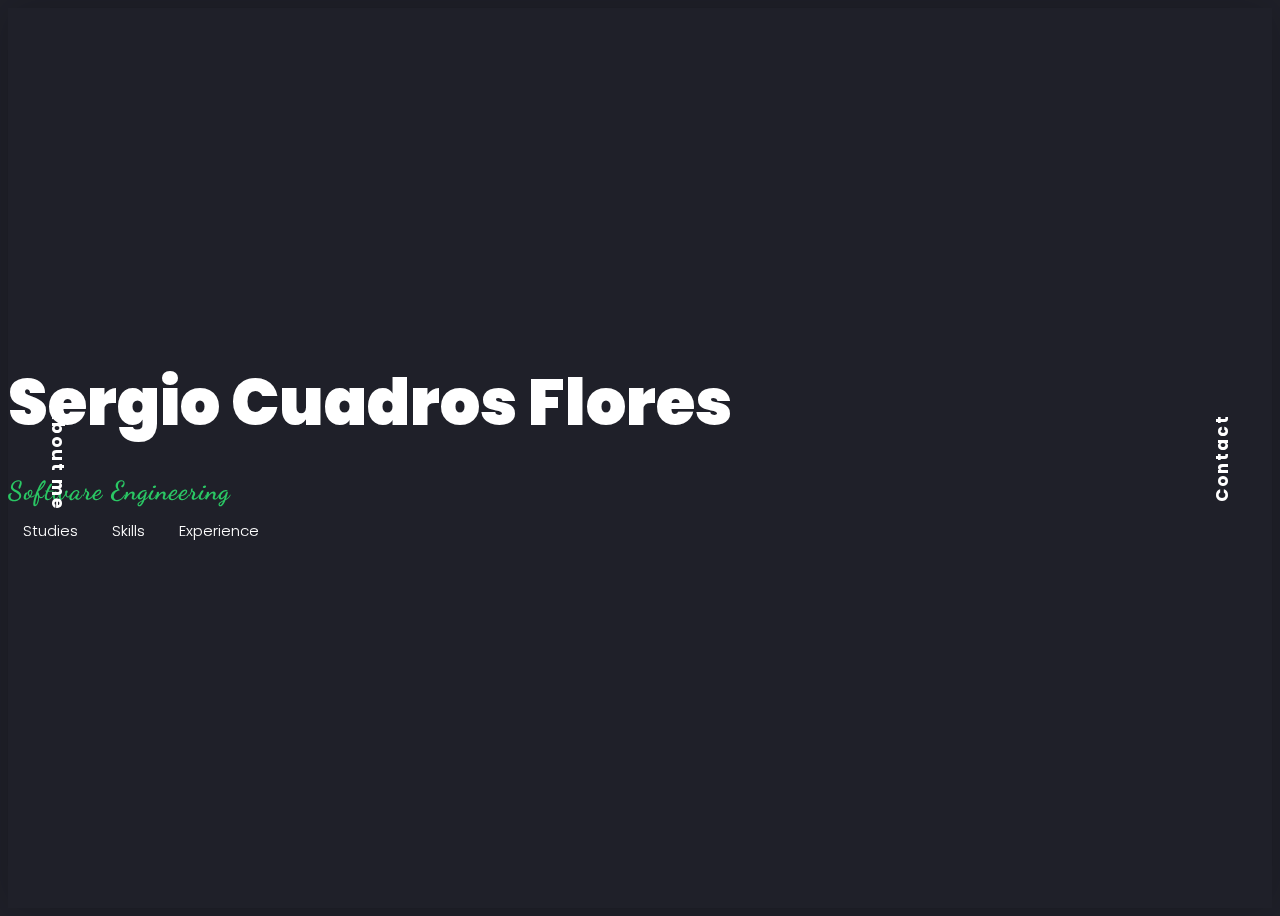
==== index.html @ ff131cdb "Add files via upload" ====
<!DOCTYPE html>
<html lang="en">
<head>
    <meta charset="UTF-8">
    <meta http-equiv="X-UA-Compatible" content="IE=edge">
    <meta name="viewport" content="width=device-width, initial-scale=1.0">
    <link href="https://cdn.jsdelivr.net/npm/bootstrap@5.1.3/dist/css/bootstrap.min.css" 
	rel="stylesheet" integrity="sha384-1BmE4kWBq78iYhFldvKuhfTAU6auU8tT94WrHftjDbrCEXSU1oBoqyl2QvZ6jIW3" crossorigin="anonymous">    <link href="estilos.css" rel="stylesheet">
    <link rel="stylesheet" type="text/css" href="style.css" />    <link href="content.js">
    <link rel="stylesheet" type="text/css" href="content.js" media="screen" />
    <title>Sergio Cuadros Flores</title>
    
</head>
<body>
    <div class="hero-section">
        <div class="about-text hover-targer">About me</div>
        <div class="contact-text hover-target">Contact</div>
        <div class="section-center">
            <div class="container-fluid">
                <div class="row justify-content-center">
                    <div class="col-12 text-center">
                        <h1>Sergio Cuadros Flores</h1>
                    </div>
                    <div class="col-12 text-center mb-2">
                        <div class="dancing">Software Engineering</div>
                    </div>
                    <div class="col-12 text-center mt-4 mt-lg-5">
                        <p>
                            <span class="Studies hover-target"> Studies</span>
                            <span class="Skills hover-target"> Skills</span>
                            <span class="Experience hover-target"> Experience</span>
                        </p>
                    </div>
                </div>
            </div>
        </div>
    </div>
        <!--
        -->
</body>
</html>
---- style.css ----
@import url("https://fonts.googleapis.com/css?family=Poppins:100,100i,200,200i,300,300i,400,400i,500,500i,600,600i,700,700i,800,800i,900,900i");
 @import url("https://fonts.googleapis.com/css?family=Dancing+Script:400,700");

body {
    font-family: "Poppins", sans-serif;
    font-weight: 300;
    font-size: 15px;
    line-height: 1.6;
    color: #fff;
    background-color: #1f2029;
    overflow: hidden;
    height: 100vh;
    -webkit-transition: all 300ms linear;
    transition: all 300ms linear;
    perspective: 800px;
}
a{
    cursor: pointer;
}
a:hover{
    text-decoration: none;
}
::selection{
    color: #c4c3ca;
    background-color: black;
}


/* Estilo Primario

*/

.about-text{
    position: absolute;
    font-size: 17px;
    line-height: 20px;
    font-weight: 700;
    color:white;
    letter-spacing: 2px;
    top: 50%;
    left: 40px;
    cursor: pointer;
    z-index: 2;
    -webkit-writing-mode: vertical-lr;
    writing-mode: vertical-lr;
    transform: translateY(-50%);
    -webkit-transition: all 200ms linear;
    transition: all 200ms linear;
}
.about-text::before{
    position: absolute;
    content: "";
    top:50%;
    left: -25px;
    height: 30px;
    width: 30px;
    margin-top: -15px;
    z-index: -1;
    background-repeat: no-repeat;
    background-position: center;
    background-size: 30px 30px;
    background-image: url("http://www.ivang-design.com/svg-load/portfolio/left.svg");
    opacity:0.2;
    -webkit-transition: all 200ms linear;
    transition: all 200ms linear;
}

.about-text:hover:before {
    opacity: 1;
    left: -30px;
}

.hero-section {
    position: relative;
    width: 100%;
    display: block;
    overflow: hidden;
    height: 100vh;
    background-image: url(background.jpg);
    background-size: cover;
    background-position: center;
    transform: scale(1) rotateX(0);
    box-shadow: 0 0 40px rgba(0, 0, 0, 0.2);
    -webkit-transition: all 300ms linear;
    transition: all 300ms linear;
    -webkit-transition-delay: 400ms;
    transition-delay: 400ms;
    transform-origin: center top;
    background-attachment: fixed;
}

.hero-section h1{
    /*color: rgb(198, 74, 74);*/
    color: white;
    font-size: 5vw;
    line-height: 1;
    font-weight: 900;
}
.hero-section p span {
    margin-left: 15px;
    margin-right: 15px;
    position: relative;
    display: inline-block;
    cursor: pointer;
    padding-bottom: 30px;
}
.hero-section p span::before{
    position: absolute;
    content: "";
    bottom: 10px;
    left: 50%;
    height: 30px;
    width: 30px;
    margin-left: -15px;
    z-index: -1;
    background-repeat: no-repeat;
    background-position: center;
    background-size: 30px 30px;
    background-image: url("http://www.ivang-design.com/svg-load/portfolio/down.svg");
    opacity: 0.2;
    -webkit-transition: all 200ms linear;
    transition: all 200ms linear;
}
.hero-section p span:hover::before{
    opacity: 1;
    bottom: 5px;
}
.hero-section .dancing{
    font-family: "Dancing Script", cursive;
    letter-spacing: 1px;
    color: #2ac764;
    font-size: 26px;
    line-height: 1;
    font-weight: 700;
}
@media screen and (max-width: 580px) {
    .hero-section .dancing {
      font-size: 18px;
    }
}
.contact-text{
    position: absolute;
    font-size: 17px;
    line-height: 20px;
    font-weight: 700;
    color: white;
    letter-spacing: 2px;
    top: 50%;
    right: 40px;
    cursor: pointer;
    z-index: 2;
    -webkit-writing-mode: vertical-lr;
    writing-mode: vertical-lr;
    transform: translateY(-50%) rotate(180deg);
    -webkit-transition: all 200ms linear;
    transition: all 200ms linear;
}
.contact-text::before{
    position: absolute;
    content: "";
    top: 50%;
    left: -25px;
    height: 30px;
    width: 30px;
    margin-top: -15px;
    z-index: -1;
    background-repeat: no-repeat;
    background-position: center;
    background-size: 30px 30px;
    background-image: url("http://www.ivang-design.com/svg-load/portfolio/left.svg");
    opacity: 0.2;
    -webkit-transition: all 200ms linear;
    transition: all 200ms linear;
}
.contact-text:hover:before {
    opacity: 1;
    left: -30px;
}

.section-center {
    position: absolute;
    width: 100%;
    left: 0;
    top: 50%;
    transform: translateY(-50%);
    z-index: 1;
}

body.Studies-on .hero-section{
    transform: rotateX(-10deg);
    -webkit-transition-delay: 0ms;
    transition-delay: 0ms;
}
body.Skills-on .hero-section{
    transform: rotateX(-10deg);
    -webkit-transition-delay: 0ms;
    transition-delay: 0ms;
}
body.Experience-on .hero-section{
    transform: rotateX(-10deg);
    -webkit-transition-delay: 0ms;
    transition-delay: 0ms;
}
.Studies-section p,
.Skills-section p,
.Experience-section p{
    font-size: 14px;
    line-height: 1.7;
    letter-spacing: 1px;
}

.Studies-section p span,
.Skills-section p span,
.Experience-section p span{
    font-size: 20px;
    line-height: 1.3;
    font-weight: 700;
    color: blueviolet;
}

.Studies-section,
.Skills-section,
.Experience-section {
    position: fixed;
    top: 100%;
    left: 0;
    padding: 100px 0;
    width: 100%;
    height: 100vh;
    display: block;
    overflow-x: hidden;
    overflow-y: auto;
    background-color: rgb(79, 86, 151);
    -webkit-transition: all 300ms linear;
    transition: all 300ms linear;
    z-index: 10;
}
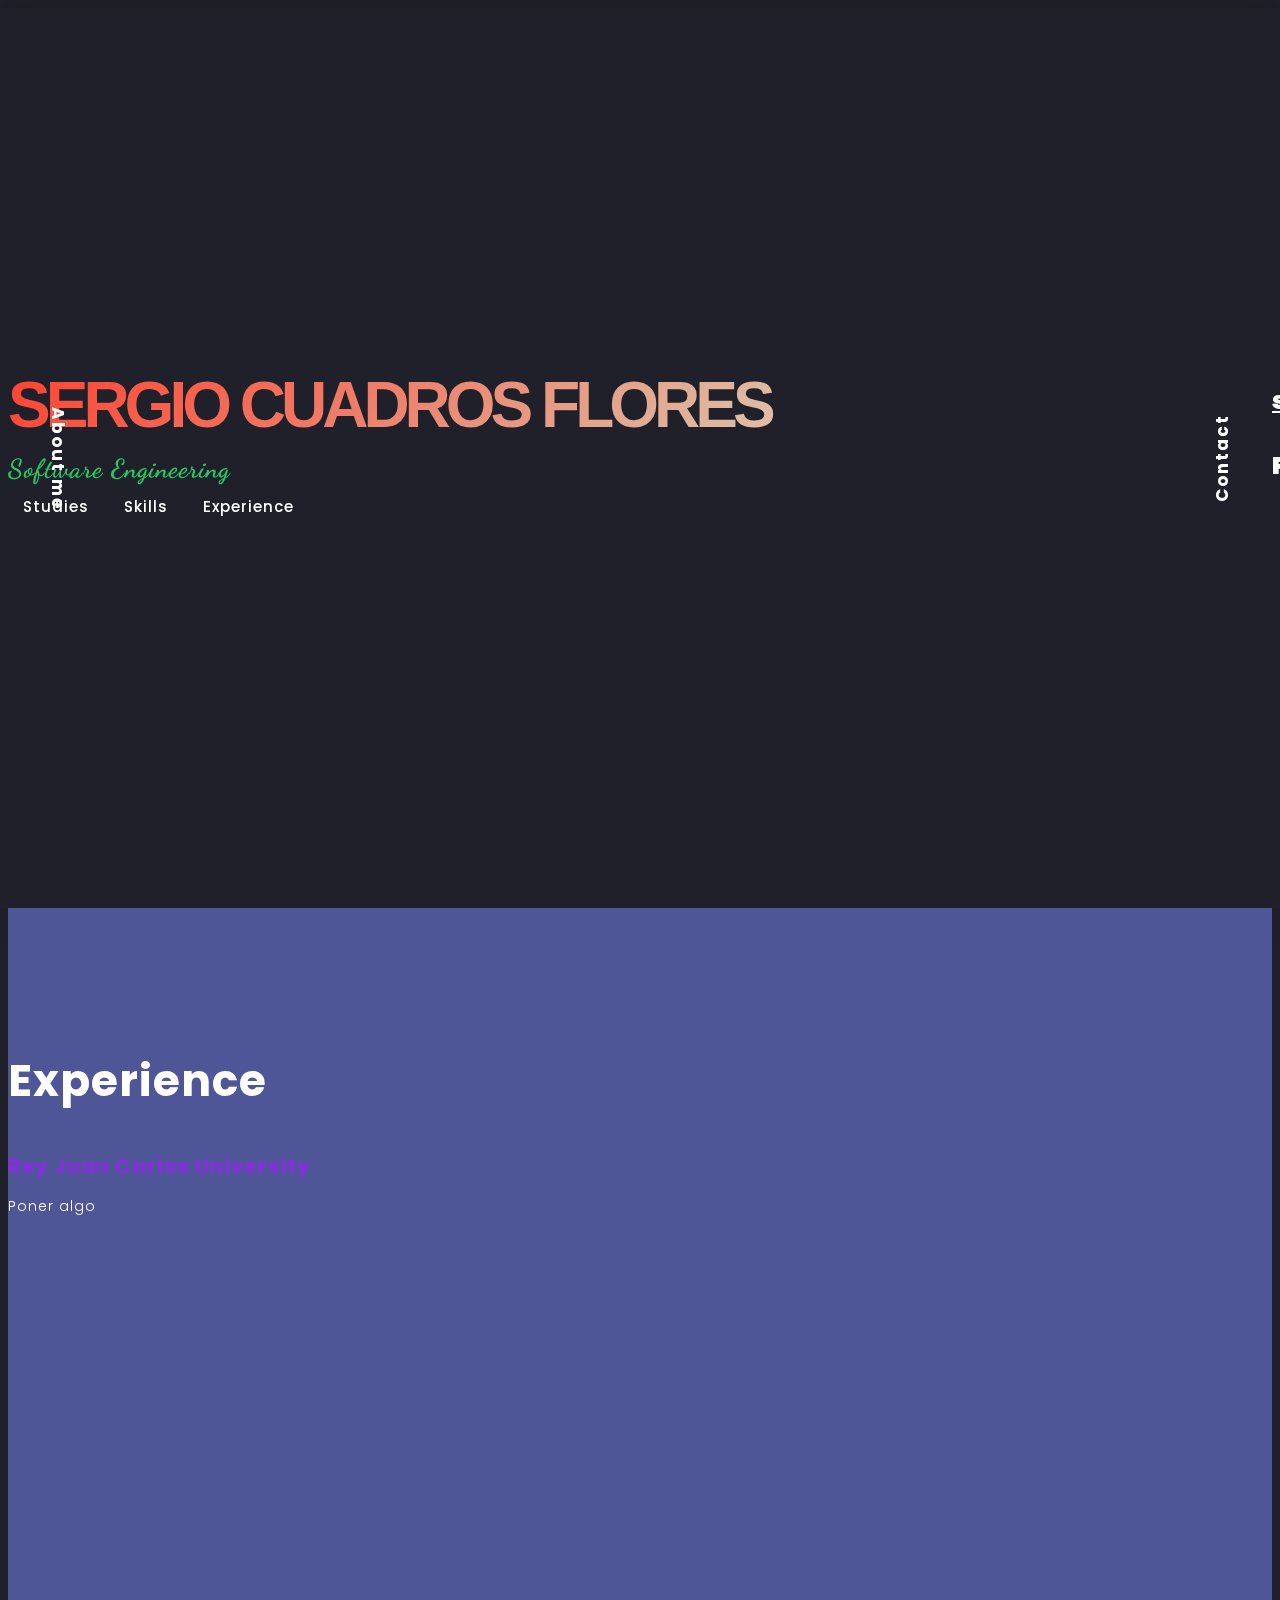
==== commit 50aa5fbf: "Basic mode" ====
--- a/index.html
+++ b/index.html
@@ -5,13 +5,12 @@
     <meta http-equiv="X-UA-Compatible" content="IE=edge">
     <meta name="viewport" content="width=device-width, initial-scale=1.0">
     <link href="https://cdn.jsdelivr.net/npm/bootstrap@5.1.3/dist/css/bootstrap.min.css" 
-	rel="stylesheet" integrity="sha384-1BmE4kWBq78iYhFldvKuhfTAU6auU8tT94WrHftjDbrCEXSU1oBoqyl2QvZ6jIW3" crossorigin="anonymous">    <link href="estilos.css" rel="stylesheet">
-    <link rel="stylesheet" type="text/css" href="style.css" />    <link href="content.js">
-    <link rel="stylesheet" type="text/css" href="content.js" media="screen" />
+	rel="stylesheet" integrity="sha384-1BmE4kWBq78iYhFldvKuhfTAU6auU8tT94WrHftjDbrCEXSU1oBoqyl2QvZ6jIW3" crossorigin="anonymous">  
+    <link rel="stylesheet" type="text/css" href="style.css" />   
     <title>Sergio Cuadros Flores</title>
     
 </head>
-<body>
+<body class="">
     <div class="hero-section">
         <div class="about-text hover-targer">About me</div>
         <div class="contact-text hover-target">Contact</div>
@@ -19,7 +18,7 @@
             <div class="container-fluid">
                 <div class="row justify-content-center">
                     <div class="col-12 text-center">
-                        <h1>Sergio Cuadros Flores</h1>
+                        <div class="title-name">Sergio Cuadros Flores</div>
                     </div>
                     <div class="col-12 text-center mb-2">
                         <div class="dancing">Software Engineering</div>
@@ -35,7 +34,107 @@
             </div>
         </div>
     </div>
-        <!--
-        -->
+        
+    <div class="about-section">
+        <div class="about-close hover-target"></div>
+        <div class="section-center">
+            <div class="container">
+                <div class="row justify-content-center">
+                    <div class="col-12 text-center">
+                        <img src="Sergio.jpg" alt="">
+                    </div>
+                    <div class="col-lg-8 text-center-mt-4">
+                        <p> ESCRIBIR AQUI EL ABOUT ME </p>
+                    </div>
+                    <div class="col-12 text-center">
+                        <p><span>Sergio Cuadros Flores</span></p>
+                    </div>
+                </div>
+            </div>
+        </div>
+    </div>
+
+    <div class="contact-section">
+        <div class="contact-close hover-target"></div>
+        <div class="section-center">
+            <div class="container">
+                <div class="row justify-content-center">
+                    <div class="col-12 text-center">
+                        <a href="#" class="hover-target">sercua.flores@gmail.com</a>
+                        <p> Phone Number: +34 689 64 90 40 </p>
+                    </div>
+                    <div class="col-12 text-center social mt-4">
+                        <a href="https://github.com/scuadrosf" class="hover-target" target="_blank">GitHub</a>
+                        <a href="https://www.linkedin.com/in/sergio-cuadros-flores-0595b4213/" class="hover-target" target="_blank" >LinkedIn</a>
+                    </div>
+                </div>
+            </div>
+        </div>
+    </div>
+
+    <div class="Studies-section">
+        <div class="Studies-close hover-target"></div>
+        <div class="container">
+            <div class="row justify-content-center">
+                <div class="col-12 text-center">
+                    <h3>Studies</h3>
+                </div>
+                <div class="col-12 mt-3 text-center">
+                    <p><span>Rey Juan Carlos University</span></p>
+                </div>
+                <div class="col-12 text-center">
+                    <p>
+                        Poner algo
+                    </p>
+                </div>
+            </div>
+        </div>
+    </div>
+    <div class="Skills-section">
+        <div class="Skills-close hover-target"></div>
+        <div class="container">
+            <div class="row justify-content-center">
+                <div class="col-12 text-center">
+                    <h3>Skills</h3>
+                </div>
+                <div class="col-12 mt-3 text-center">
+                    <p><span>Rey Juan Carlos University</span></p>
+                </div>
+                <div class="col-12 text-center">
+                    <p>
+                        Poner algo
+                    </p>
+                </div>
+            </div>
+        </div>
+    </div>
+    <div class="Experience-section">
+        <div class="Experience-close hover-target"></div>
+        <div class="container">
+            <div class="row justify-content-center">
+                <div class="col-12 text-center">
+                    <h3>Experience</h3>
+                </div>
+                <div class="col-12 mt-3 text-center">
+                    <p><span>Rey Juan Carlos University</span></p>
+                </div>
+                <div class="col-12 text-center">
+                    <p>
+                        Poner algo
+                    </p>
+                </div>
+            </div>
+        </div>
+    </div>
+
+    <div class='cursor' id="cursor"></div>
+	<div class='cursor2' id="cursor2"></div>
+	<div class='cursor3' id="cursor3"></div>
+
+    <a href="https://github.com/scuadrosf" class="link-to-portfolio hover-target github" target="_blank"></a>
+    <a href="https://www.linkedin.com/in/sergio-cuadros-flores-0595b4213/" class="link-to-portfolio hover-target linkedin" target="_blank"></a>
+    
+    <script src='https://cdnjs.cloudflare.com/ajax/libs/jquery/3.3.1/jquery.min.js'></script>
+    <script  src="content.js"></script>
 </body>
 </html>--- a/style.css
+++ b/style.css
@@ -25,51 +25,15 @@
     color: #c4c3ca;
     background-color: black;
 }
+::-moz-selection{
+  color: #c4c3ca;
+  background-color: black;
+}
 
 
 /* Estilo Primario
 
 */
-
-.about-text{
-    position: absolute;
-    font-size: 17px;
-    line-height: 20px;
-    font-weight: 700;
-    color:white;
-    letter-spacing: 2px;
-    top: 50%;
-    left: 40px;
-    cursor: pointer;
-    z-index: 2;
-    -webkit-writing-mode: vertical-lr;
-    writing-mode: vertical-lr;
-    transform: translateY(-50%);
-    -webkit-transition: all 200ms linear;
-    transition: all 200ms linear;
-}
-.about-text::before{
-    position: absolute;
-    content: "";
-    top:50%;
-    left: -25px;
-    height: 30px;
-    width: 30px;
-    margin-top: -15px;
-    z-index: -1;
-    background-repeat: no-repeat;
-    background-position: center;
-    background-size: 30px 30px;
-    background-image: url("http://www.ivang-design.com/svg-load/portfolio/left.svg");
-    opacity:0.2;
-    -webkit-transition: all 200ms linear;
-    transition: all 200ms linear;
-}
-
-.about-text:hover:before {
-    opacity: 1;
-    left: -30px;
-}
 
 .hero-section {
     position: relative;
@@ -89,13 +53,45 @@
     transform-origin: center top;
     background-attachment: fixed;
 }
-
-.hero-section h1{
+.hero-section .title-name{
     /*color: rgb(198, 74, 74);*/
-    color: white;
+    /* color: white;
     font-size: 5vw;
     line-height: 1;
+    font-weight: 900; */    
+    background: linear-gradient(-45deg, #33b12a,
+    #DFB79E, #2B0413, #ffffff, #DFB79E, #ff402f);
+    background-size: 300%;
+    font-family: Arial, Helvetica, sans-serif;
     font-weight: 900;
+    font-size: 5vw;
+    letter-spacing: -5px;
+    text-transform: uppercase;
+    -webkit-background-clip: text;
+    -webkit-text-fill-color: transparent;
+    animation: animated_text 6s ease-in-out infinite;
+    -moz-animation: animated_text 6s ease-in-out infinite;
+    -webkit-animation: animated_text 6s ease-in-out infinite;
+}
+
+@keyframes animated_text {
+  0%{
+    background-position: 0px 50%;
+  }
+  50%{
+    background-position: 100% 50%;
+  }
+  100%{
+    background-position: 0px 50%;
+  }
+  
+}
+.hero-section p{
+    font-size: 15px;
+    line-height: 20px;
+    font-weight: 500;
+    color: white;
+    letter-spacing: 1px;
 }
 .hero-section p span {
     margin-left: 15px;
@@ -139,6 +135,74 @@
       font-size: 18px;
     }
 }
+.about-text{
+    position: absolute;
+    font-size: 17px;
+    line-height: 20px;
+    font-weight: 700;
+    color:white;
+    letter-spacing: 2px;
+    top: 50%;
+    left: 40px;
+    cursor: pointer;
+    z-index: 2;
+    -webkit-writing-mode: vertical-lr;
+    writing-mode: vertical-lr;
+    transform: translateY(-50%);
+    -webkit-transition: all 200ms linear;
+    transition: all 200ms linear;
+}
+.about-text::before{
+    position: absolute;
+    content: "";
+    top:50%;
+    left: -25px;
+    height: 30px;
+    width: 30px;
+    margin-top: -15px;
+    z-index: -1;
+    background-repeat: no-repeat;
+    background-position: center;
+    background-size: 30px 30px;
+    background-image: url("http://www.ivang-design.com/svg-load/portfolio/left.svg");
+    opacity:0.2;
+    -webkit-transition: all 200ms linear;
+    transition: all 200ms linear;
+}
+
+.about-text:hover:before {
+    opacity: 1;
+    left: -30px;
+}
+.about-section {
+    position: fixed;
+    top: 0;
+    left: 0;
+    width: 100%;
+    display: block;
+    overflow: hidden;
+    height: 100vh;
+    background-color: rgba(31, 32, 41, 1);
+    transform: translateX(-100%);
+    -webkit-transition: all 300ms linear;
+    transition: all 300ms linear;
+    z-index: 10;
+  }
+.about-section p span {
+    font-family: "Dancing Script", cursive;
+    letter-spacing: 1px;
+    color: #2ac764;
+    font-size: 25px;
+    font-weight: 400;
+  }
+.about-section img {
+    width: 248px;
+    height: 230px;
+    border-radius: 4px;
+    display: block;
+    margin: 0 auto;
+    box-shadow: 0 0 20px rgba(0, 0, 0, 0.15);
+  }
 .contact-text{
     position: absolute;
     font-size: 17px;
@@ -177,7 +241,77 @@
     opacity: 1;
     left: -30px;
 }
-
+.contact-close{
+    position:absolute;
+    top: 20px;
+    right: 20px;
+    width: 30px;
+    display: block;
+    overflow: hidden;
+    height: 30px;
+    -webkit-transition: all 200ms linear;
+    transition: all 200ms linear;
+    background-repeat: no-repeat;
+    background-position: center;
+    background-size: 36px 36px;
+    background-image: url("http://www.ivang-design.com/svg-load/portfolio/close.svg");
+    cursor: pointer;
+    z-index: 11;
+}
+.contact-close:hover{
+  transform: rotate(90deg);
+}
+.contact-section{
+  position: fixed;
+  top: 0;
+  left: 0;
+  width: 100%;
+  display: block;
+  overflow: hidden;
+  height: 100vh;
+  background-color: rgba(31, 32, 41, 1);
+  transform: translateX(100%);
+  -webkit-transition: all 300ms linear;
+  transition: all 300ms linear;
+  z-index: 10;
+}
+.contact-section a{
+  margin:0 auto;
+  font-size: 25px;
+  font-weight: 900;
+  letter-spacing: 1px;
+  color: white;
+}
+.contact-section p{
+  font-size: 25px;
+  font-weight: 900;
+  letter-spacing: 1px;
+  color: white;
+}
+.contact-section .social a{
+  margin-left: 8px;
+  margin-right: 8px;
+  font-size: 15px;
+  letter-spacing: 1px;
+  color: #2ac764;
+}
+@media screen and (max-width: 580px) {
+  .contact-section a {
+    font-size: px;
+  }
+  .contact-section .social a {
+    margin-left: 3px;
+    margin-right: 3px;
+    font-size: 13px;
+    letter-spacing: 0;
+  }
+}
+
+body.contact-on .contact-section{
+  transform: translateX(0);
+  -webkit-transition-delay: 400ms;
+  transition-delay: 400ms;
+}
 .section-center {
     position: absolute;
     width: 100%;
@@ -186,7 +320,42 @@
     transform: translateY(-50%);
     z-index: 1;
 }
-
+body.about-on .hero-section{
+    transform: scale(0.75);
+    -webkit-transition-delay: 0ms;
+    transition-delay: 0ms;
+}
+body.about-on .about-section {
+    transform: translateX(0);
+    -webkit-transition-delay: 400ms;
+    transition-delay: 400ms;
+}
+
+.about-close {
+    position: absolute;
+    top: 20px;
+    right: 20px;
+    width: 30px;
+    display: block;
+    overflow: hidden;
+    height: 30px;
+    -webkit-transition: all 200ms linear;
+    transition: all 200ms linear;
+    background-repeat: no-repeat;
+    background-position: center;
+    background-size: 36px 36px;
+    background-image: url("http://www.ivang-design.com/svg-load/portfolio/close.svg");
+    cursor: pointer;
+    z-index: 11;
+}
+.about-close:hover {
+    transform: rotate(90deg);
+}
+body.contact-on .hero-section{
+    transform: scale(0.75);
+    -webkit-transition-delay: 0ms;
+    transition-delay: 0ms;
+}
 body.Studies-on .hero-section{
     transform: rotateX(-10deg);
     -webkit-transition-delay: 0ms;
@@ -236,3 +405,157 @@
     transition: all 300ms linear;
     z-index: 10;
 }
+
+.Studies-close,
+ .Skills-close,
+ .Experience-close {
+   position: absolute;
+   top: 20px;
+   right: 20px;
+   width: 30px;
+   display: block;
+   overflow: hidden;
+   height: 30px;
+   -webkit-transition: all 200ms linear;
+   transition: all 200ms linear;
+   background-repeat: no-repeat;
+   background-position: center;
+   background-size: 36px 36px;
+   background-image: url("http://www.ivang-design.com/svg-load/portfolio/close.svg");
+   cursor: pointer;
+   z-index: 11;
+ }
+  .Studies-close:hover,
+  .Skills-close:hover,
+  .Experience-close:hover {
+    transform: rotate(90deg);
+ }
+ body.Studies-on .Studies-section {
+   top: 0;
+   -webkit-transition-delay: 400ms;
+   transition-delay: 400ms;
+ }
+ body.Skills-on .Skills-section {
+   top: 0;
+   -webkit-transition-delay: 400ms;
+   transition-delay: 400ms;
+ }
+ body.Experience-on .Experience-section {
+   top: 0;
+   -webkit-transition-delay: 400ms;
+   transition-delay: 400ms;
+ }
+ .Studies-section img,
+ .Skills-section img,
+ .Experience-section img {
+   margin-top: 30px;
+   width: 100%;
+   height: auto;
+   display: block;
+   border-radius: 4px;
+   box-shadow: 0 0 20px rgba(0, 0, 0, 0.4);
+ }
+ .Studies-section h3,
+ .Skills-section h3,
+ .Experience-section h3 {
+   font-size: 44px;
+   line-height: 1.3;
+   font-weight: 700;
+   letter-spacing: 1px;
+   color: #fff;
+ }
+
+ /* #Cursor
+ ================================================== */
+ 
+ .cursor,
+ .cursor2,
+ .cursor3 {
+   position: fixed;
+   border-radius: 50%;
+   transform: translateX(-50%) translateY(-50%);
+   pointer-events: none;
+   left: -100px;
+   top: 50%;
+   mix-blend-mode: difference;
+   -webkit-transition: all 300ms linear;
+   transition: all 300ms linear;
+ }
+ .cursor {
+   background-color: #fff;
+   height: 0;
+   width: 0;
+   z-index: 99999;
+ }
+ .cursor2,
+ .cursor3 {
+   height: 36px;
+   width: 36px;
+   z-index: 99998;
+   -webkit-transition: all 0.3s ease-out;
+   transition: all 0.3s ease-out;
+ }
+ .cursor2.hover,
+ .cursor3.hover {
+   -webkit-transform: scale(2) translateX(-25%) translateY(-25%);
+   transform: scale(2) translateX(-25%) translateY(-25%);
+   border: none;
+ }
+ .cursor2 {
+   border: 2px solid #fff;
+ }
+ .cursor2.hover {
+   background: rgba(255, 255, 255, 1);
+   border-color: transparent;
+ }
+ 
+ @media screen and (max-width: 1200px) {
+   .cursor,
+   .cursor2,
+   .cursor3 {
+     display: none;
+   }
+ }
+
+
+.link-to-portfolio.github{
+  position: fixed;
+  bottom: 60px;
+  right: 790px;
+  z-index: 200;
+  cursor: pointer;
+  width: 50px;
+  height: 50px;
+  text-align: center;
+  border-radius: 3px;
+  background-position: center center;
+  background-size: 65%;
+  background-repeat: no-repeat;
+  background-image: url("https://cdn-icons-png.flaticon.com/512/25/25231.png");
+  transition: opacity 0.2s, border-radius 0.2s, box-shadow 0.2;
+  transition-timing-function: ease-out;
+}
+.link-to-portfolio.linkedin{
+  position: fixed;
+  bottom:60px;
+  right: 870px;
+  z-index: 200;
+  cursor: pointer;
+  width: 50px;
+  height: 50px;
+  text-align: center;
+  border-radius: 3px;
+  background-position: center center;
+  background-size: 65%;
+  background-repeat: no-repeat;
+  background-image: url("https://cdn-icons-png.flaticon.com/512/174/174857.png");
+  transition: opacity 0.2s, border-radius 0.2s, box-shadow 0.2;
+  transition-timing-function: ease-out;
+}
+
+
+.link-to-portfolio:hover{
+  opacity: 0.8;
+  border-radius: 50%;
+  box-shadow: 0 0 0 20px rgba(255, 255, 255, 0.1);
+}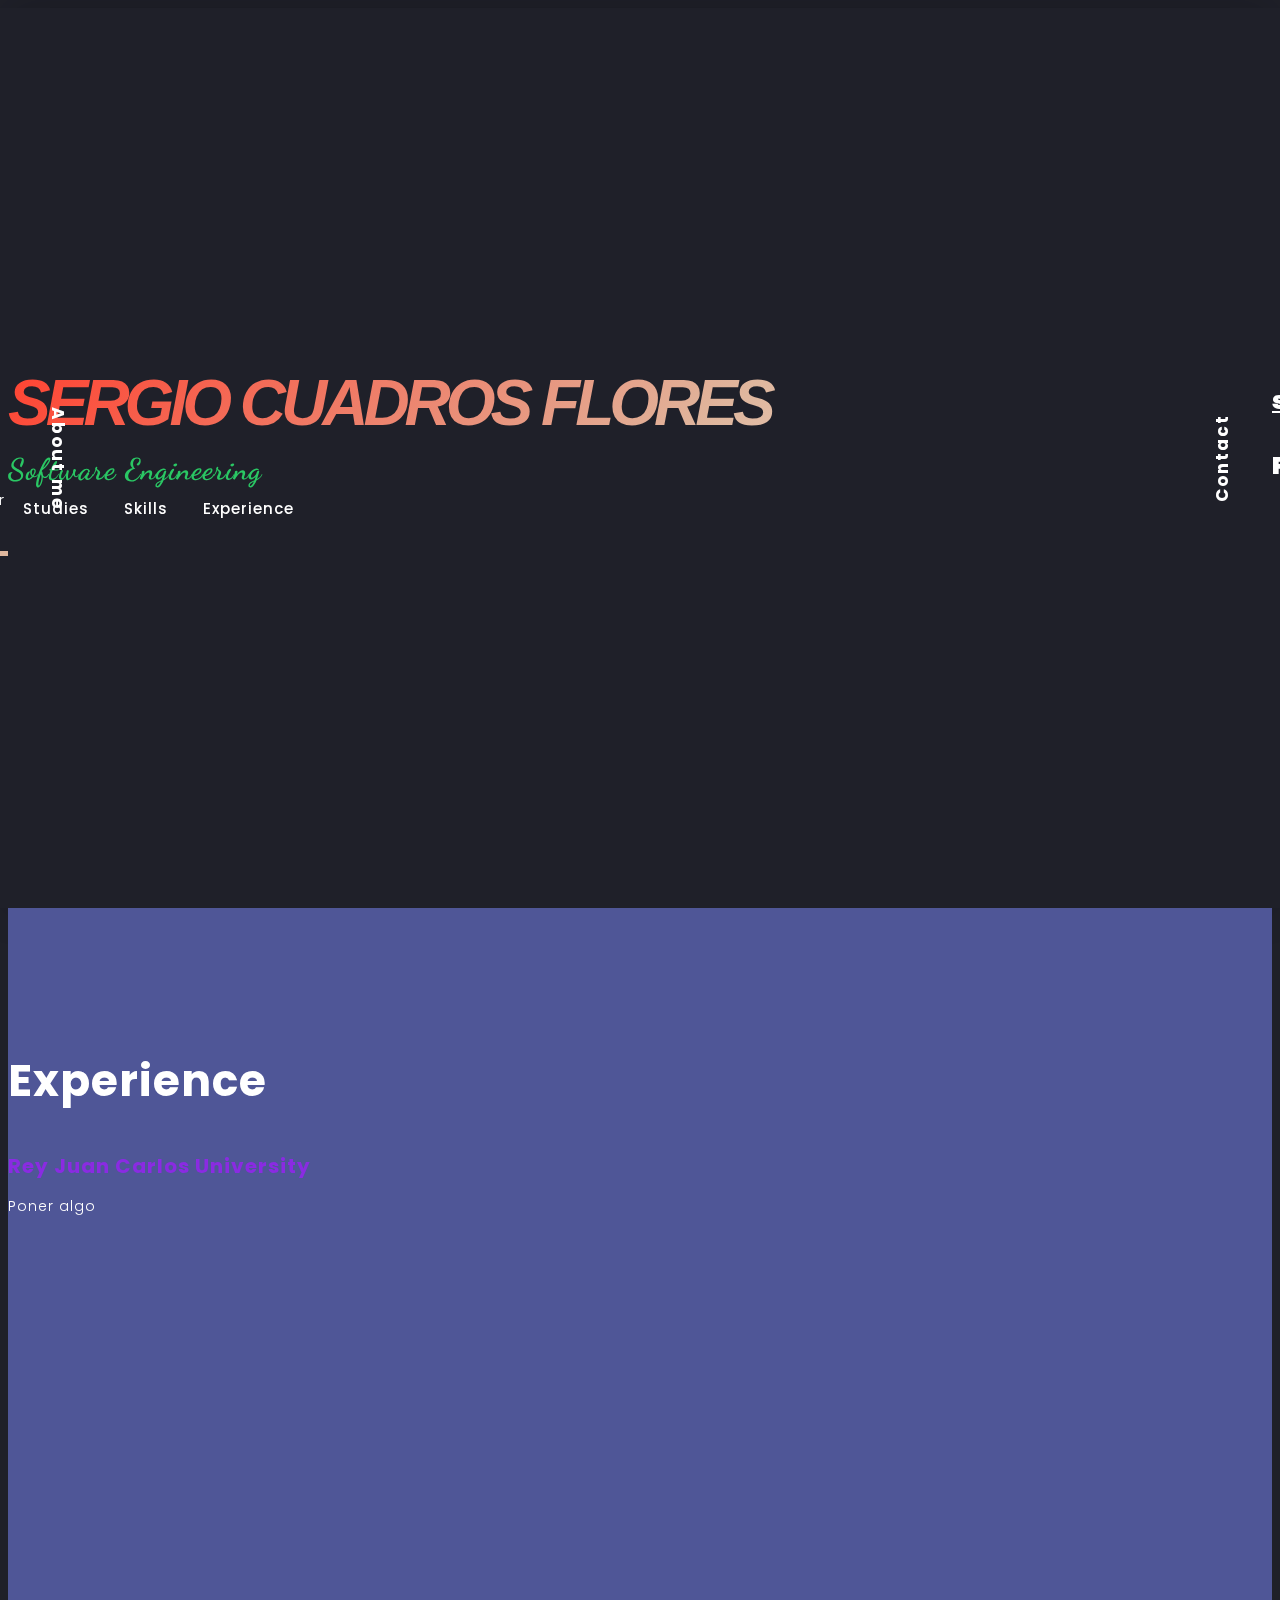
==== commit 8c96fb49: "About me ES" ====
--- a/index.html
+++ b/index.html
@@ -44,7 +44,20 @@
                         <img src="Sergio.jpg" alt="">
                     </div>
                     <div class="col-lg-8 text-center-mt-4">
-                        <p> ESCRIBIR AQUI EL ABOUT ME </p>
+                        <p> Soy una persona abierta, dinámica, comunicativa
+                            y entusiasta, con capacidad de adaptarme a 
+                            cualquier problema de manera rápida y precisa,
+                            así como resolver cualquier duda que se le pueda
+                            presentar al cliente. Me considero una persona
+                            muy curiosa, metódica, responsable y pragmática, 
+                            haciendo que mi interés por conseguir grandes cosas
+                            sea infinito.   
+                        </p>
+                        <div class="line"></div>
+                        <p>
+                            <br>
+                            TRADUCCION A INGLÉS
+                        </p>
                     </div>
                     <div class="col-12 text-center">
                         <p><span>Sergio Cuadros Flores</span></p>
--- a/style.css
+++ b/style.css
@@ -59,12 +59,15 @@
     font-size: 5vw;
     line-height: 1;
     font-weight: 900; */    
+    position: relative;
+    display: block;
     background: linear-gradient(-45deg, #33b12a,
     #DFB79E, #2B0413, #ffffff, #DFB79E, #ff402f);
     background-size: 300%;
     font-family: Arial, Helvetica, sans-serif;
     font-weight: 900;
     font-size: 5vw;
+    font-style: italic;
     letter-spacing: -5px;
     text-transform: uppercase;
     -webkit-background-clip: text;
@@ -126,7 +129,7 @@
     font-family: "Dancing Script", cursive;
     letter-spacing: 1px;
     color: #2ac764;
-    font-size: 26px;
+    font-size: 30px;
     line-height: 1;
     font-weight: 700;
 }
@@ -192,9 +195,13 @@
     font-family: "Dancing Script", cursive;
     letter-spacing: 1px;
     color: #2ac764;
-    font-size: 25px;
+    font-size: 30px;
     font-weight: 400;
-  }
+    
+  }
+.about-section .line{
+  border-top: 5px solid #DFB79E;
+}
 .about-section img {
     width: 248px;
     height: 230px;
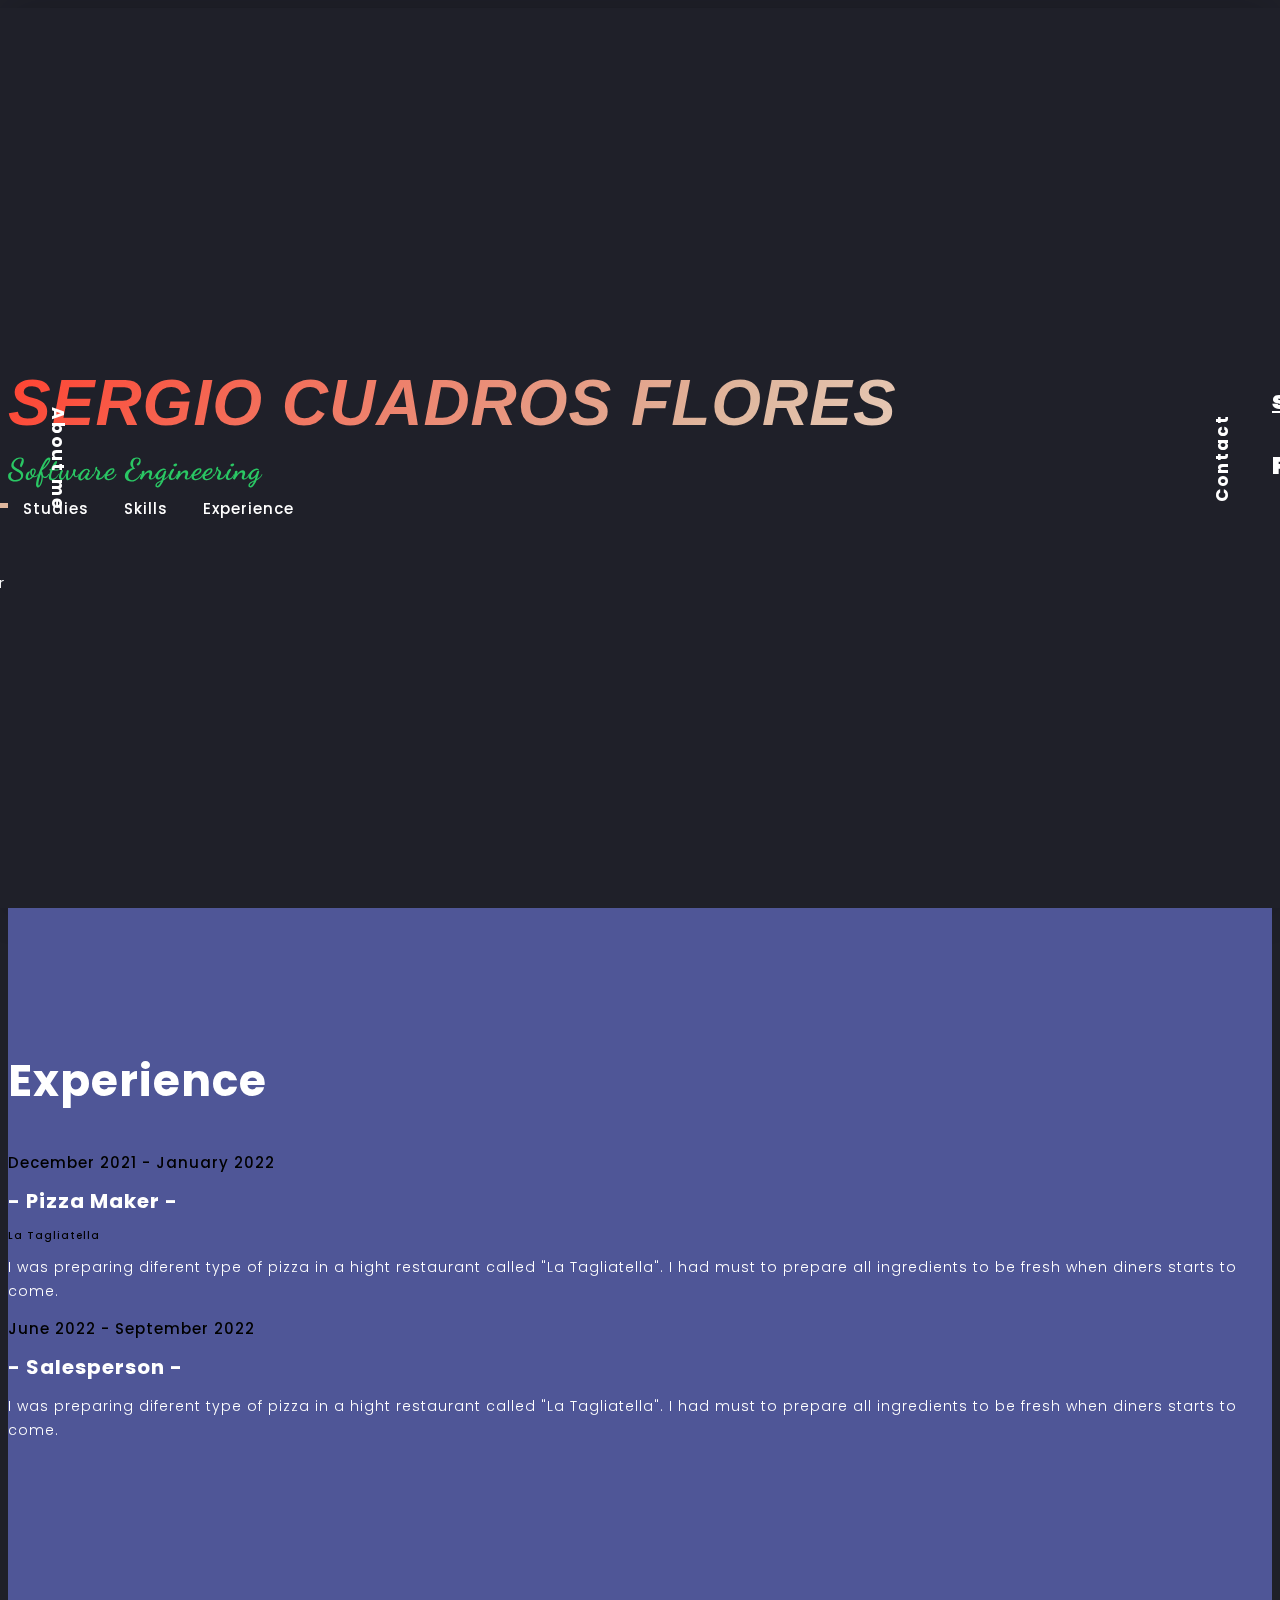
==== commit 6ea705b9: "continuo" ====
--- a/index.html
+++ b/index.html
@@ -1,15 +1,17 @@
 <!DOCTYPE html>
 <html lang="en">
+
 <head>
     <meta charset="UTF-8">
     <meta http-equiv="X-UA-Compatible" content="IE=edge">
     <meta name="viewport" content="width=device-width, initial-scale=1.0">
-    <link href="https://cdn.jsdelivr.net/npm/bootstrap@5.1.3/dist/css/bootstrap.min.css" 
-	rel="stylesheet" integrity="sha384-1BmE4kWBq78iYhFldvKuhfTAU6auU8tT94WrHftjDbrCEXSU1oBoqyl2QvZ6jIW3" crossorigin="anonymous">  
-    <link rel="stylesheet" type="text/css" href="style.css" />   
+    <link href="https://cdn.jsdelivr.net/npm/bootstrap@5.1.3/dist/css/bootstrap.min.css" rel="stylesheet"
+        integrity="sha384-1BmE4kWBq78iYhFldvKuhfTAU6auU8tT94WrHftjDbrCEXSU1oBoqyl2QvZ6jIW3" crossorigin="anonymous">
+    <link rel="stylesheet" type="text/css" href="style.css" />
     <title>Sergio Cuadros Flores</title>
-    
+
 </head>
+
 <body class="">
     <div class="hero-section">
         <div class="about-text hover-targer">About me</div>
@@ -34,7 +36,7 @@
             </div>
         </div>
     </div>
-        
+
     <div class="about-section">
         <div class="about-close hover-target"></div>
         <div class="section-center">
@@ -44,19 +46,21 @@
                         <img src="Sergio.jpg" alt="">
                     </div>
                     <div class="col-lg-8 text-center-mt-4">
-                        <p> Soy una persona abierta, dinámica, comunicativa
-                            y entusiasta, con capacidad de adaptarme a 
-                            cualquier problema de manera rápida y precisa,
-                            así como resolver cualquier duda que se le pueda
-                            presentar al cliente. Me considero una persona
-                            muy curiosa, metódica, responsable y pragmática, 
-                            haciendo que mi interés por conseguir grandes cosas
-                            sea infinito.   
+                        <p>
+                            TRADUCCION A INGLÉS
+
                         </p>
                         <div class="line"></div>
                         <p>
                             <br>
-                            TRADUCCION A INGLÉS
+                            Soy una persona abierta, dinámica, comunicativa
+                            y entusiasta, con capacidad de adaptarme a
+                            cualquier problema de manera rápida y precisa,
+                            así como resolver cualquier duda que se le pueda
+                            presentar al cliente. Me considero una persona
+                            muy curiosa, metódica, responsable y pragmática,
+                            haciendo que mi interés por conseguir grandes cosas
+                            sea infinito.
                         </p>
                     </div>
                     <div class="col-12 text-center">
@@ -78,7 +82,8 @@
                     </div>
                     <div class="col-12 text-center social mt-4">
                         <a href="https://github.com/scuadrosf" class="hover-target" target="_blank">GitHub</a>
-                        <a href="https://www.linkedin.com/in/sergio-cuadros-flores-0595b4213/" class="hover-target" target="_blank" >LinkedIn</a>
+                        <a href="https://www.linkedin.com/in/sergio-cuadros-flores-0595b4213/" class="hover-target"
+                            target="_blank">LinkedIn</a>
                     </div>
                 </div>
             </div>
@@ -128,12 +133,27 @@
                 <div class="col-12 text-center">
                     <h3>Experience</h3>
                 </div>
+                <div class="box">
+                    <div class="col-12 mt-3 text-center">
+                        <p class="date">December 2021 - January 2022</p>
+                        <p><span>- Pizza Maker -</span></p>
+                        <p class="place">La Tagliatella</p>
+                    </div>
+                    <div class="col-12 text-center">
+                        <p>
+                            I was preparing diferent type of pizza in a hight restaurant called "La Tagliatella".
+                            I had must to prepare all ingredients to be fresh when diners starts to come.
+                        </p>
+                    </div>
+                </div>
                 <div class="col-12 mt-3 text-center">
-                    <p><span>Rey Juan Carlos University</span></p>
+                    <p class="date">June 2022 - September 2022</p>
+                    <p><span>- Salesperson -</span></p>
                 </div>
                 <div class="col-12 text-center">
                     <p>
-                        Poner algo
+                        I was preparing diferent type of pizza in a hight restaurant called "La Tagliatella".
+                        I had must to prepare all ingredients to be fresh when diners starts to come.
                     </p>
                 </div>
             </div>
@@ -141,13 +161,15 @@
     </div>
 
     <div class='cursor' id="cursor"></div>
-	<div class='cursor2' id="cursor2"></div>
-	<div class='cursor3' id="cursor3"></div>
+    <div class='cursor2' id="cursor2"></div>
+    <div class='cursor3' id="cursor3"></div>
 
     <a href="https://github.com/scuadrosf" class="link-to-portfolio hover-target github" target="_blank"></a>
-    <a href="https://www.linkedin.com/in/sergio-cuadros-flores-0595b4213/" class="link-to-portfolio hover-target linkedin" target="_blank"></a>
-    
+    <a href="https://www.linkedin.com/in/sergio-cuadros-flores-0595b4213/"
+        class="link-to-portfolio hover-target linkedin" target="_blank"></a>
+
     <script src='https://cdnjs.cloudflare.com/ajax/libs/jquery/3.3.1/jquery.min.js'></script>
-    <script  src="content.js"></script>
+    <script src="content.js"></script>
 </body>
+
 </html>--- a/style.css
+++ b/style.css
@@ -68,7 +68,7 @@
     font-weight: 900;
     font-size: 5vw;
     font-style: italic;
-    letter-spacing: -5px;
+    letter-spacing: 1px;
     text-transform: uppercase;
     -webkit-background-clip: text;
     -webkit-text-fill-color: transparent;
@@ -392,7 +392,24 @@
     font-size: 20px;
     line-height: 1.3;
     font-weight: 700;
-    color: blueviolet;
+    color: white;
+}
+.Experience-section .date{
+  font-size: 15px;
+  line-height: 1.3;
+  font-weight: 500;
+  color: black;
+}
+.Experience-section .place{
+  font-size:10px;
+  font-weight: 500;
+  line-height: 1.3;
+  font-weight: 500;
+  color:black;
+}
+.Experience-section .box{
+  box-sizing: border-box;
+  border-color: #2ac764;
 }
 
 .Studies-section,
